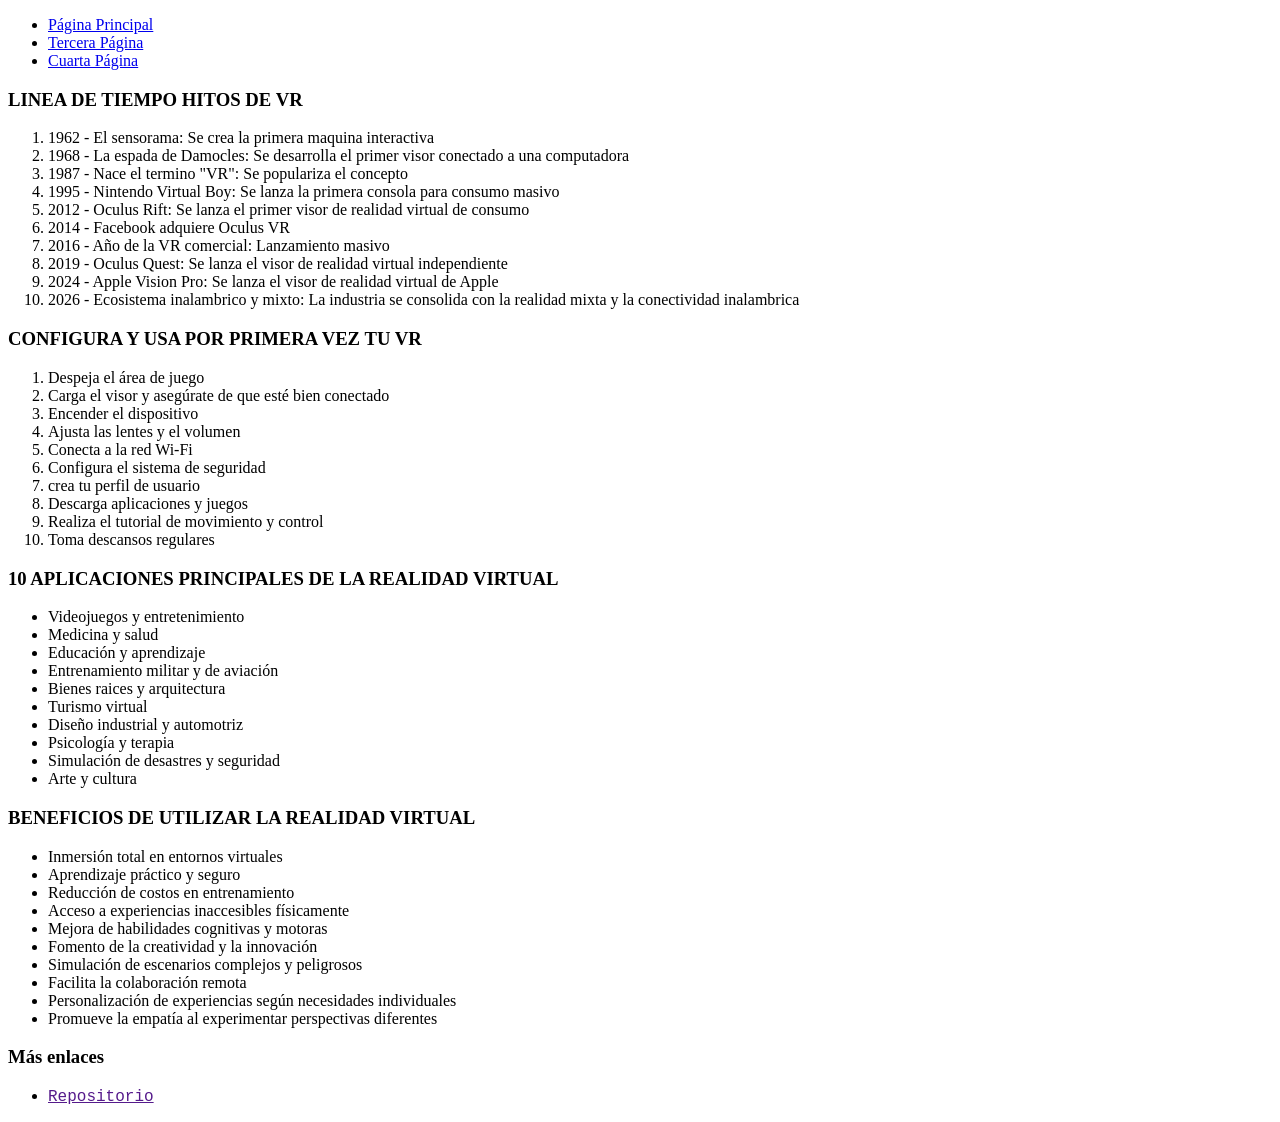
==== 2daPág.html @ 07d1a267 "Add files via upload" ====
<!DOCTYPE html>
<html lang="en">
<head>
    <meta charset="UTF-8">
    <meta name="viewport" content="width=device-width, initial-scale=1.0">
    <title>Listas</title>
</head>
<body>
  <nav>
      <header>
        <ul>
          <li><a href="index.html">Página Principal</a></li>
          <li><a href="3raPág.html">Tercera Página</a></li>
          <li><a href="4taPág.html">Cuarta Página</a></li>
        </ul>
      </header>
  </nav>
  <main>
    <article>
          <h3>LINEA DE TIEMPO HITOS DE VR</h3>
          <ol>
            <li>1962 - El sensorama: Se crea la primera maquina interactiva</li>
            <li>1968 - La espada de Damocles: Se desarrolla el primer visor conectado a una computadora</li>
            <li>1987 - Nace el termino "VR": Se populariza el concepto</li>
            <li>1995 - Nintendo Virtual Boy: Se lanza la primera consola para consumo masivo</li>
            <li>2012 - Oculus Rift: Se lanza el primer visor de realidad virtual de consumo</li>
            <li>2014 - Facebook adquiere Oculus VR</li>
            <li>2016 - Año de la VR comercial: Lanzamiento masivo</li>
            <li>2019 - Oculus Quest: Se lanza el visor de realidad virtual independiente</li>
            <li>2024 - Apple Vision Pro: Se lanza el visor de realidad virtual de Apple</li>
            <li>2026 - Ecosistema inalambrico y mixto: La industria se consolida con la realidad mixta y la conectividad inalambrica</li>
            </li>
          </ol>
          <h3>CONFIGURA Y USA POR PRIMERA VEZ TU VR</h3>
          <ol>
            <li>Despeja el área de juego</li>
            <li>Carga el visor y asegúrate de que esté bien conectado</li>
            <li>Encender el dispositivo</li>
            <li>Ajusta las lentes y el volumen</li>
            <li>Conecta a la red Wi-Fi</li>
            <li>Configura el sistema de seguridad</li>
            <li>crea tu perfil de usuario</li>
            <li>Descarga aplicaciones y juegos</li>
            <li>Realiza el tutorial de movimiento y control</li>
            <li>Toma descansos regulares</li>
          </ol>
        </article>
        <article>
          <h3>10 APLICACIONES PRINCIPALES DE LA REALIDAD VIRTUAL</h3>
            <ul>
              <li>Videojuegos y entretenimiento</li>
              <li>Medicina y salud</li>
              <li>Educación y aprendizaje</li>
              <li>Entrenamiento militar y de aviación</li>
              <li>Bienes raices y arquitectura</li>
              <li>Turismo virtual</li>
              <li>Diseño industrial y automotriz</li>
              <li>Psicología y terapia</li>
              <li>Simulación de desastres y seguridad</li>
              <li>Arte y cultura</li>
            </ul>
          <h3>BENEFICIOS DE UTILIZAR LA REALIDAD VIRTUAL</h3>
            <ul>
                <li>Inmersión total en entornos virtuales</li>
                <li>Aprendizaje práctico y seguro</li>
                <li>Reducción de costos en entrenamiento</li>
                <li>Acceso a experiencias inaccesibles físicamente</li>
                <li>Mejora de habilidades cognitivas y motoras</li>
                <li>Fomento de la creatividad y la innovación</li>
                <li>Simulación de escenarios complejos y peligrosos</li>
                <li>Facilita la colaboración remota</li>
                <li>Personalización de experiencias según necesidades individuales</li>
                <li>Promueve la empatía al experimentar perspectivas diferentes</li>
            </ul>
        </article>
        <article></article>
  </main>
</body>
<footer>
    <nav>
        <h3>Más enlaces</h3>
        <UL>
            <li><a style="font-family: 'Courier New', monospace;"
            href="">Repositorio</a></li>
        </UL>
    </nav>
</footer>
</html>
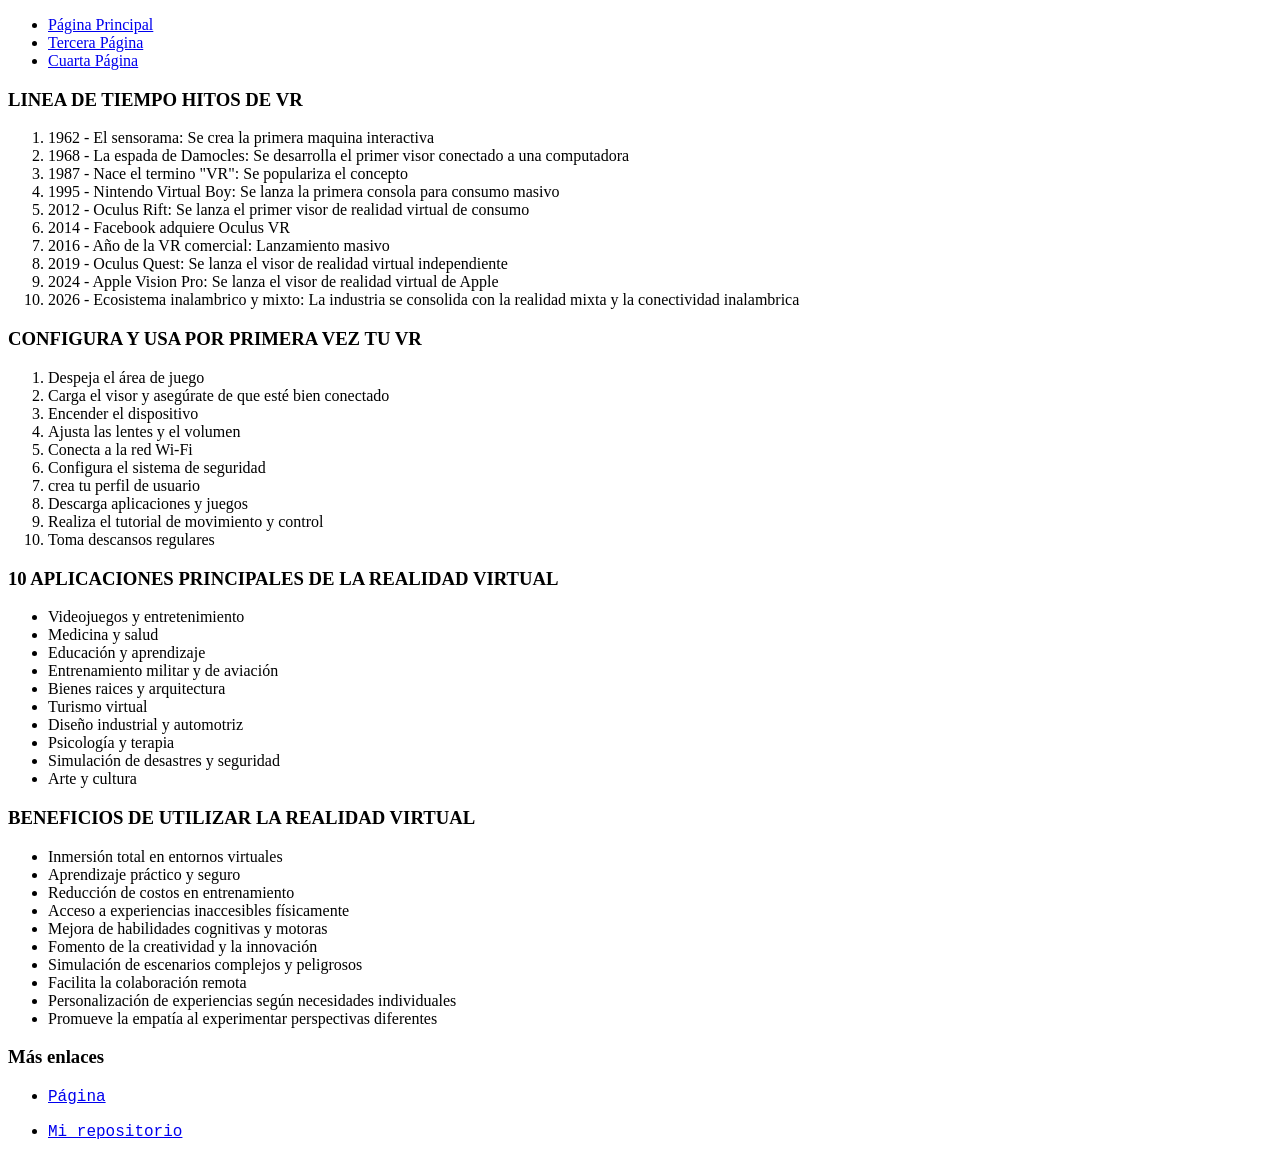
==== commit f3f966ad: "Repositorio añadido" ====
--- a/2daPág.html
+++ b/2daPág.html
@@ -81,7 +81,11 @@
         <h3>Más enlaces</h3>
         <UL>
             <li><a style="font-family: 'Courier New', monospace;"
-            href="">Repositorio</a></li>
+            href="https://jonnel9ramos.github.io/JonnelV2Ramos/">Página</a></li>
+        </UL>
+        <UL>
+            <li><a style="font-family: 'Courier New', monospace;"
+            href="https://github.com/Jonnel9Ramos/JonnelV2Ramos">Mi repositorio</a></li>
         </UL>
     </nav>
 </footer>
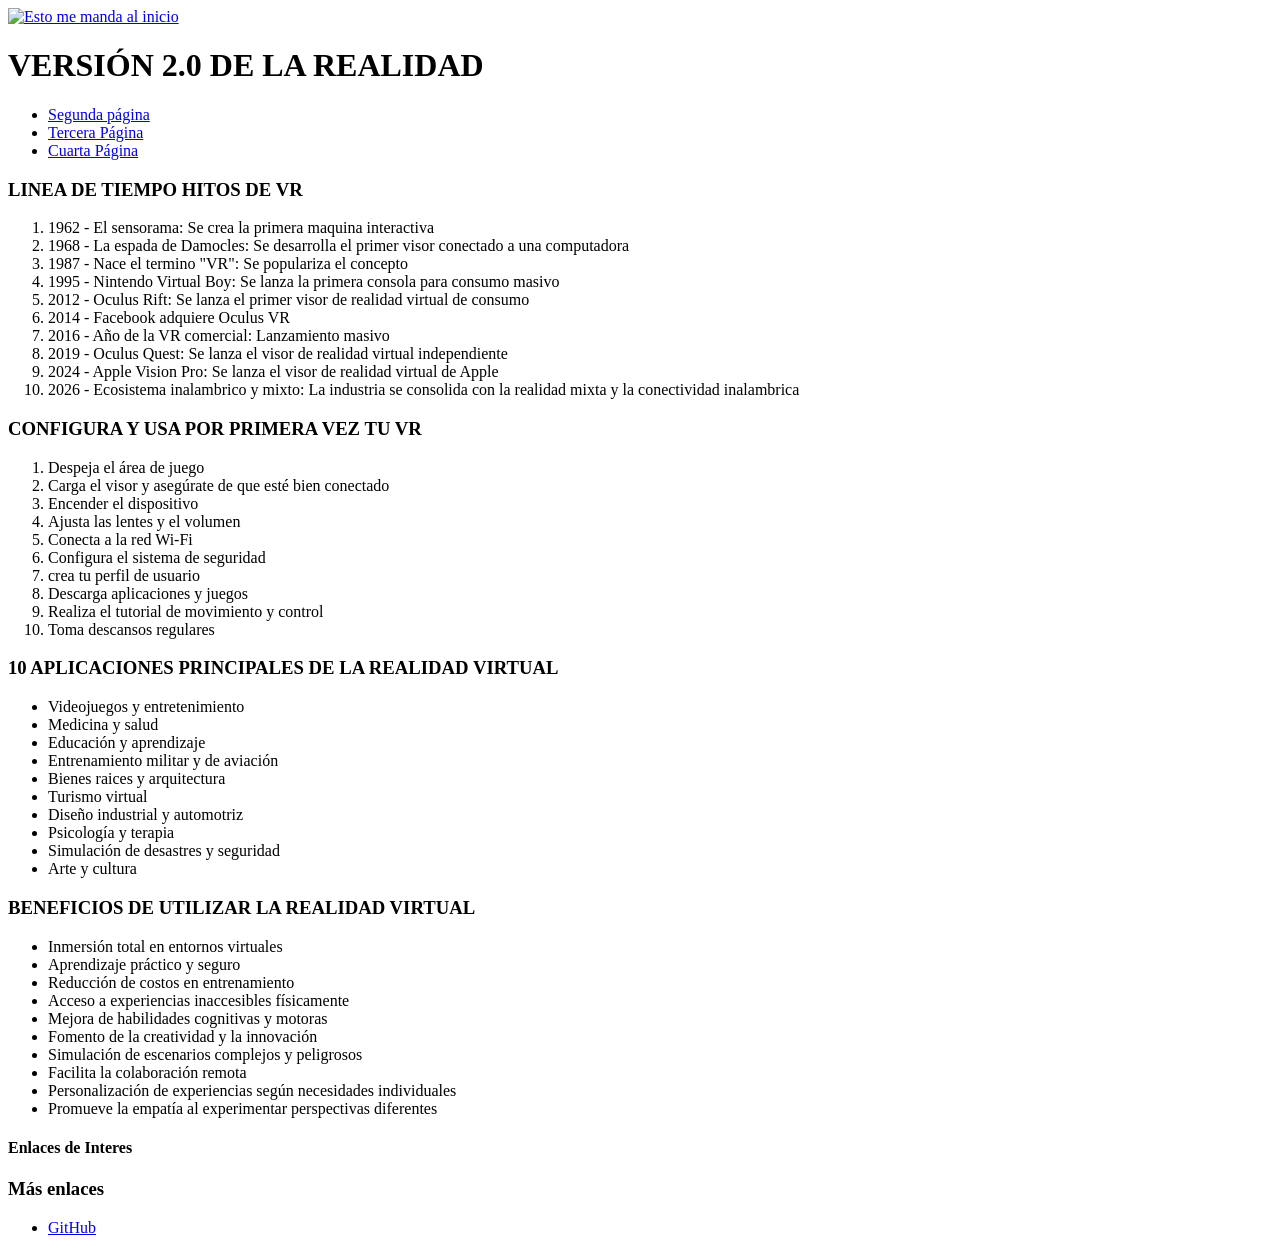
==== commit 4c852462: "Actualización listas" ====
--- a/2daPág.html
+++ b/2daPág.html
@@ -1,92 +1,121 @@
 <!DOCTYPE html>
-<html lang="en">
+<html lang="es">
 <head>
     <meta charset="UTF-8">
     <meta name="viewport" content="width=device-width, initial-scale=1.0">
-    <title>Listas</title>
+    <link rel="stylesheet" href="css/Se201.css">
+    <title>I.S.I Proyect</title>
 </head>
 <body>
-  <nav>
-      <header>
+    <header>
+        <a href="index.html">
+            <img src="imagenes/Icono.png" alt="Esto me manda al inicio">
+        </a>
+        <h1>VERSIÓN 2.0 DE LA REALIDAD</h1>
+    </header>
+    <nav>
         <ul>
-          <li><a href="index.html">Página Principal</a></li>
-          <li><a href="3raPág.html">Tercera Página</a></li>
-          <li><a href="4taPág.html">Cuarta Página</a></li>
+            <li>
+                <a href="2daPág.html">Segunda página</a>
+            </li>
+
+            <li>
+                <a href="3raPág.html">Tercera Página</a>
+            </li>
+
+            <li>
+                <a href="4taPág.html">Cuarta Página</a>
+            </li>
         </ul>
-      </header>
-  </nav>
-  <main>
-    <article>
-          <h3>LINEA DE TIEMPO HITOS DE VR</h3>
-          <ol>
-            <li>1962 - El sensorama: Se crea la primera maquina interactiva</li>
-            <li>1968 - La espada de Damocles: Se desarrolla el primer visor conectado a una computadora</li>
-            <li>1987 - Nace el termino "VR": Se populariza el concepto</li>
-            <li>1995 - Nintendo Virtual Boy: Se lanza la primera consola para consumo masivo</li>
-            <li>2012 - Oculus Rift: Se lanza el primer visor de realidad virtual de consumo</li>
-            <li>2014 - Facebook adquiere Oculus VR</li>
-            <li>2016 - Año de la VR comercial: Lanzamiento masivo</li>
-            <li>2019 - Oculus Quest: Se lanza el visor de realidad virtual independiente</li>
-            <li>2024 - Apple Vision Pro: Se lanza el visor de realidad virtual de Apple</li>
-            <li>2026 - Ecosistema inalambrico y mixto: La industria se consolida con la realidad mixta y la conectividad inalambrica</li>
-            </li>
-          </ol>
-          <h3>CONFIGURA Y USA POR PRIMERA VEZ TU VR</h3>
-          <ol>
-            <li>Despeja el área de juego</li>
-            <li>Carga el visor y asegúrate de que esté bien conectado</li>
-            <li>Encender el dispositivo</li>
-            <li>Ajusta las lentes y el volumen</li>
-            <li>Conecta a la red Wi-Fi</li>
-            <li>Configura el sistema de seguridad</li>
-            <li>crea tu perfil de usuario</li>
-            <li>Descarga aplicaciones y juegos</li>
-            <li>Realiza el tutorial de movimiento y control</li>
-            <li>Toma descansos regulares</li>
-          </ol>
-        </article>
-        <article>
-          <h3>10 APLICACIONES PRINCIPALES DE LA REALIDAD VIRTUAL</h3>
+    </nav>
+    <main>
+        <section>
+            <article>
+                <h3>LINEA DE TIEMPO HITOS DE VR</h3>
+                  <ol>
+                    <li>1962 - El sensorama: Se crea la primera maquina interactiva</li>
+                    <li>1968 - La espada de Damocles: Se desarrolla el primer visor conectado a una computadora</li>
+                    <li>1987 - Nace el termino "VR": Se populariza el concepto</li>
+                    <li>1995 - Nintendo Virtual Boy: Se lanza la primera consola para consumo masivo</li>
+                    <li>2012 - Oculus Rift: Se lanza el primer visor de realidad virtual de consumo</li>
+                    <li>2014 - Facebook adquiere Oculus VR</li>
+                    <li>2016 - Año de la VR comercial: Lanzamiento masivo</li>
+                    <li>2019 - Oculus Quest: Se lanza el visor de realidad virtual independiente</li>
+                    <li>2024 - Apple Vision Pro: Se lanza el visor de realidad virtual de Apple</li>
+                    <li>2026 - Ecosistema inalambrico y mixto: La industria se consolida con la realidad mixta y la conectividad inalambrica</li>
+                    </li>
+                  </ol>
+            </article>
+      
+            <article>
+                <h3>CONFIGURA Y USA POR PRIMERA VEZ TU VR</h3>
+                  <ol>
+                    <li>Despeja el área de juego</li>
+                    <li>Carga el visor y asegúrate de que esté bien conectado</li>
+                    <li>Encender el dispositivo</li>
+                    <li>Ajusta las lentes y el volumen</li>
+                    <li>Conecta a la red Wi-Fi</li>
+                    <li>Configura el sistema de seguridad</li>
+                    <li>crea tu perfil de usuario</li>
+                    <li>Descarga aplicaciones y juegos</li>
+                    <li>Realiza el tutorial de movimiento y control</li>
+                    <li>Toma descansos regulares</li>
+                  </ol>
+            </article>
+
+            <article>
+                  <h3>10 APLICACIONES PRINCIPALES DE LA REALIDAD VIRTUAL</h3>
+                    <ul>
+                      <li>Videojuegos y entretenimiento</li>
+                      <li>Medicina y salud</li>
+                      <li>Educación y aprendizaje</li>
+                      <li>Entrenamiento militar y de aviación</li>
+                      <li>Bienes raices y arquitectura</li>
+                      <li>Turismo virtual</li>
+                      <li>Diseño industrial y automotriz</li>
+                      <li>Psicología y terapia</li>
+                      <li>Simulación de desastres y seguridad</li>
+                      <li>Arte y cultura</li>
+                    </ul>
+            </article>
+
+            <article>
+                  <h3>BENEFICIOS DE UTILIZAR LA REALIDAD VIRTUAL</h3>
+                    <ul>
+                        <li>Inmersión total en entornos virtuales</li>
+                        <li>Aprendizaje práctico y seguro</li>
+                        <li>Reducción de costos en entrenamiento</li>
+                        <li>Acceso a experiencias inaccesibles físicamente</li>
+                        <li>Mejora de habilidades cognitivas y motoras</li>
+                        <li>Fomento de la creatividad y la innovación</li>
+                        <li>Simulación de escenarios complejos y peligrosos</li>
+                        <li>Facilita la colaboración remota</li>
+                        <li>Personalización de experiencias según necesidades individuales</li>
+                        <li>Promueve la empatía al experimentar perspectivas diferentes</li>
+                    </ul>
+            </article>
+
+        </section>
+        <aside>
+            <article>
+                <h4>Enlaces de Interes</h4>
+                <ul>
+                </ul>
+
+            </article>
+        </aside>
+    </main>
+    <footer>
+        <nav>
+            <h3>Más enlaces</h3>
             <ul>
-              <li>Videojuegos y entretenimiento</li>
-              <li>Medicina y salud</li>
-              <li>Educación y aprendizaje</li>
-              <li>Entrenamiento militar y de aviación</li>
-              <li>Bienes raices y arquitectura</li>
-              <li>Turismo virtual</li>
-              <li>Diseño industrial y automotriz</li>
-              <li>Psicología y terapia</li>
-              <li>Simulación de desastres y seguridad</li>
-              <li>Arte y cultura</li>
+                <li>
+                    <a href="https://github.com/">
+                        GitHub
+                    </a>
+                </li>
             </ul>
-          <h3>BENEFICIOS DE UTILIZAR LA REALIDAD VIRTUAL</h3>
-            <ul>
-                <li>Inmersión total en entornos virtuales</li>
-                <li>Aprendizaje práctico y seguro</li>
-                <li>Reducción de costos en entrenamiento</li>
-                <li>Acceso a experiencias inaccesibles físicamente</li>
-                <li>Mejora de habilidades cognitivas y motoras</li>
-                <li>Fomento de la creatividad y la innovación</li>
-                <li>Simulación de escenarios complejos y peligrosos</li>
-                <li>Facilita la colaboración remota</li>
-                <li>Personalización de experiencias según necesidades individuales</li>
-                <li>Promueve la empatía al experimentar perspectivas diferentes</li>
-            </ul>
-        </article>
-        <article></article>
-  </main>
+        </nav>
+    </footer>
 </body>
-<footer>
-    <nav>
-        <h3>Más enlaces</h3>
-        <UL>
-            <li><a style="font-family: 'Courier New', monospace;"
-            href="https://jonnel9ramos.github.io/JonnelV2Ramos/">Página</a></li>
-        </UL>
-        <UL>
-            <li><a style="font-family: 'Courier New', monospace;"
-            href="https://github.com/Jonnel9Ramos/JonnelV2Ramos">Mi repositorio</a></li>
-        </UL>
-    </nav>
-</footer>
-</html>+</html>
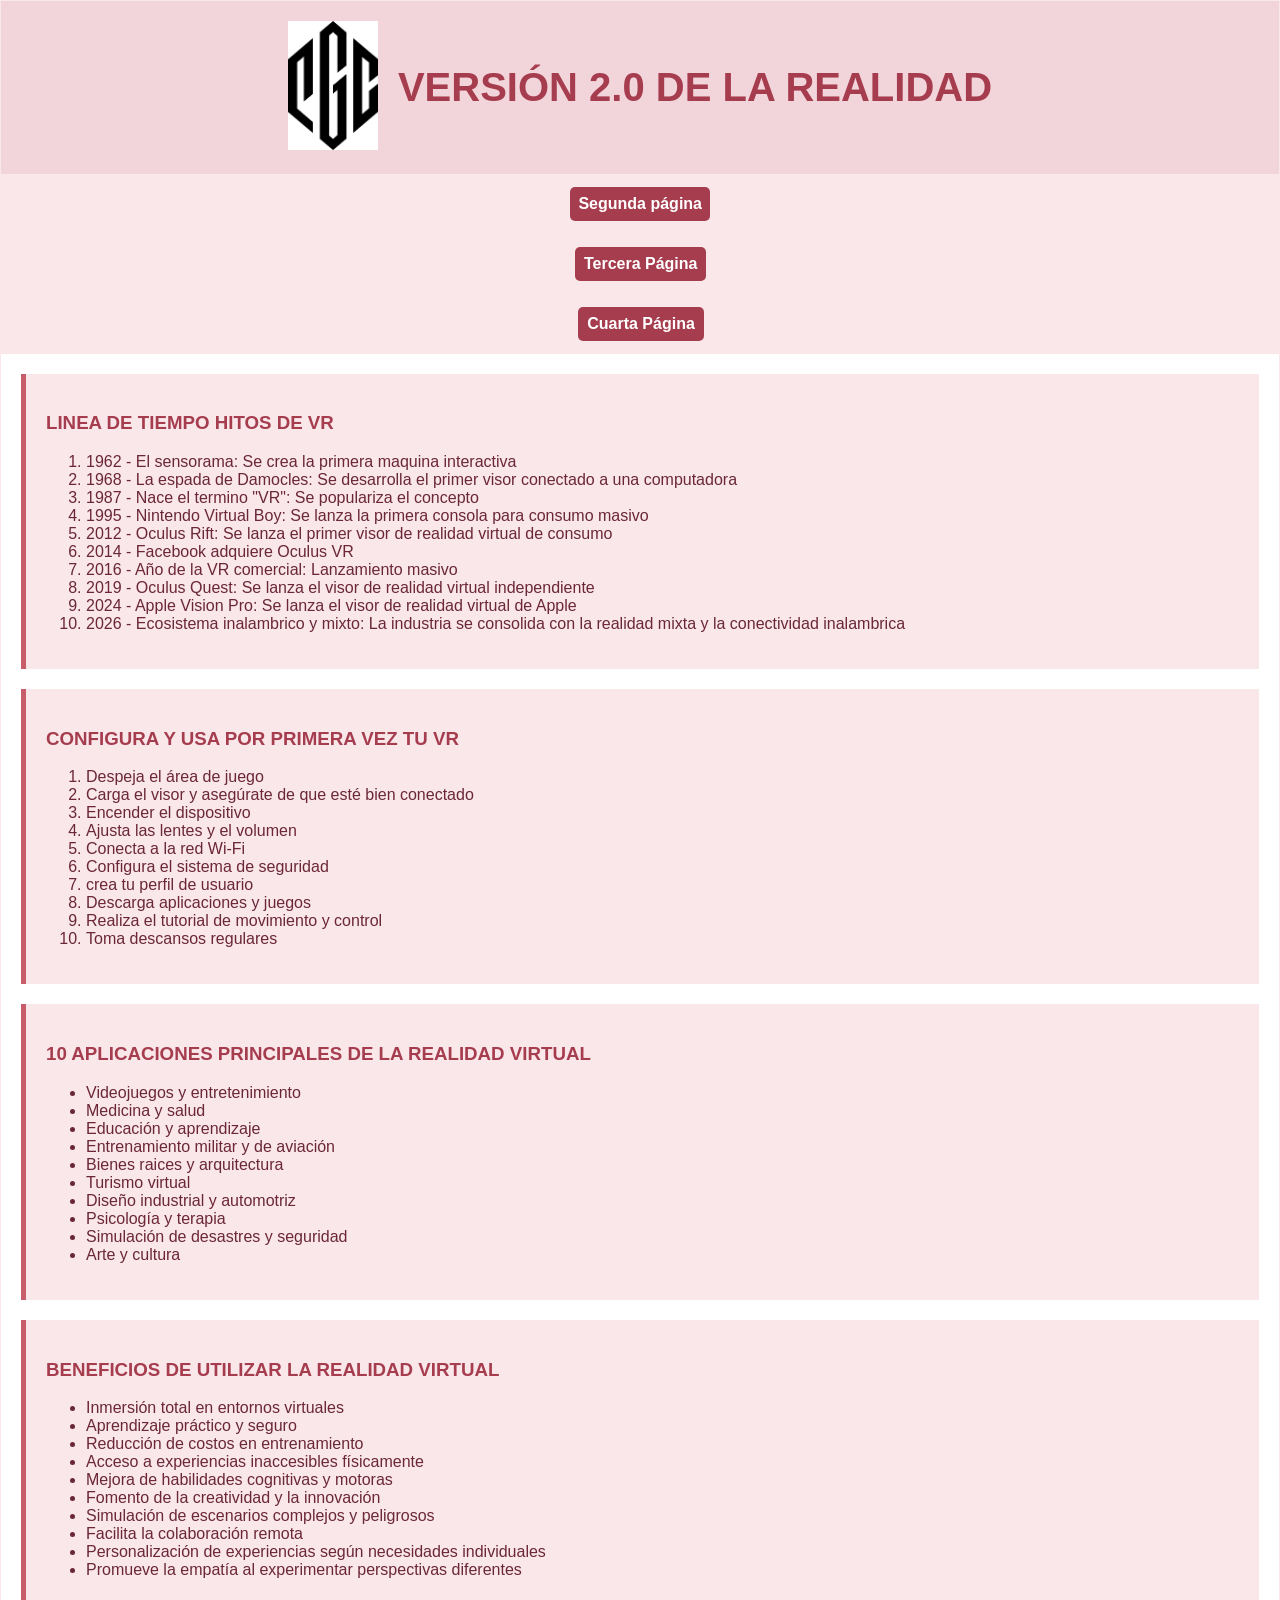
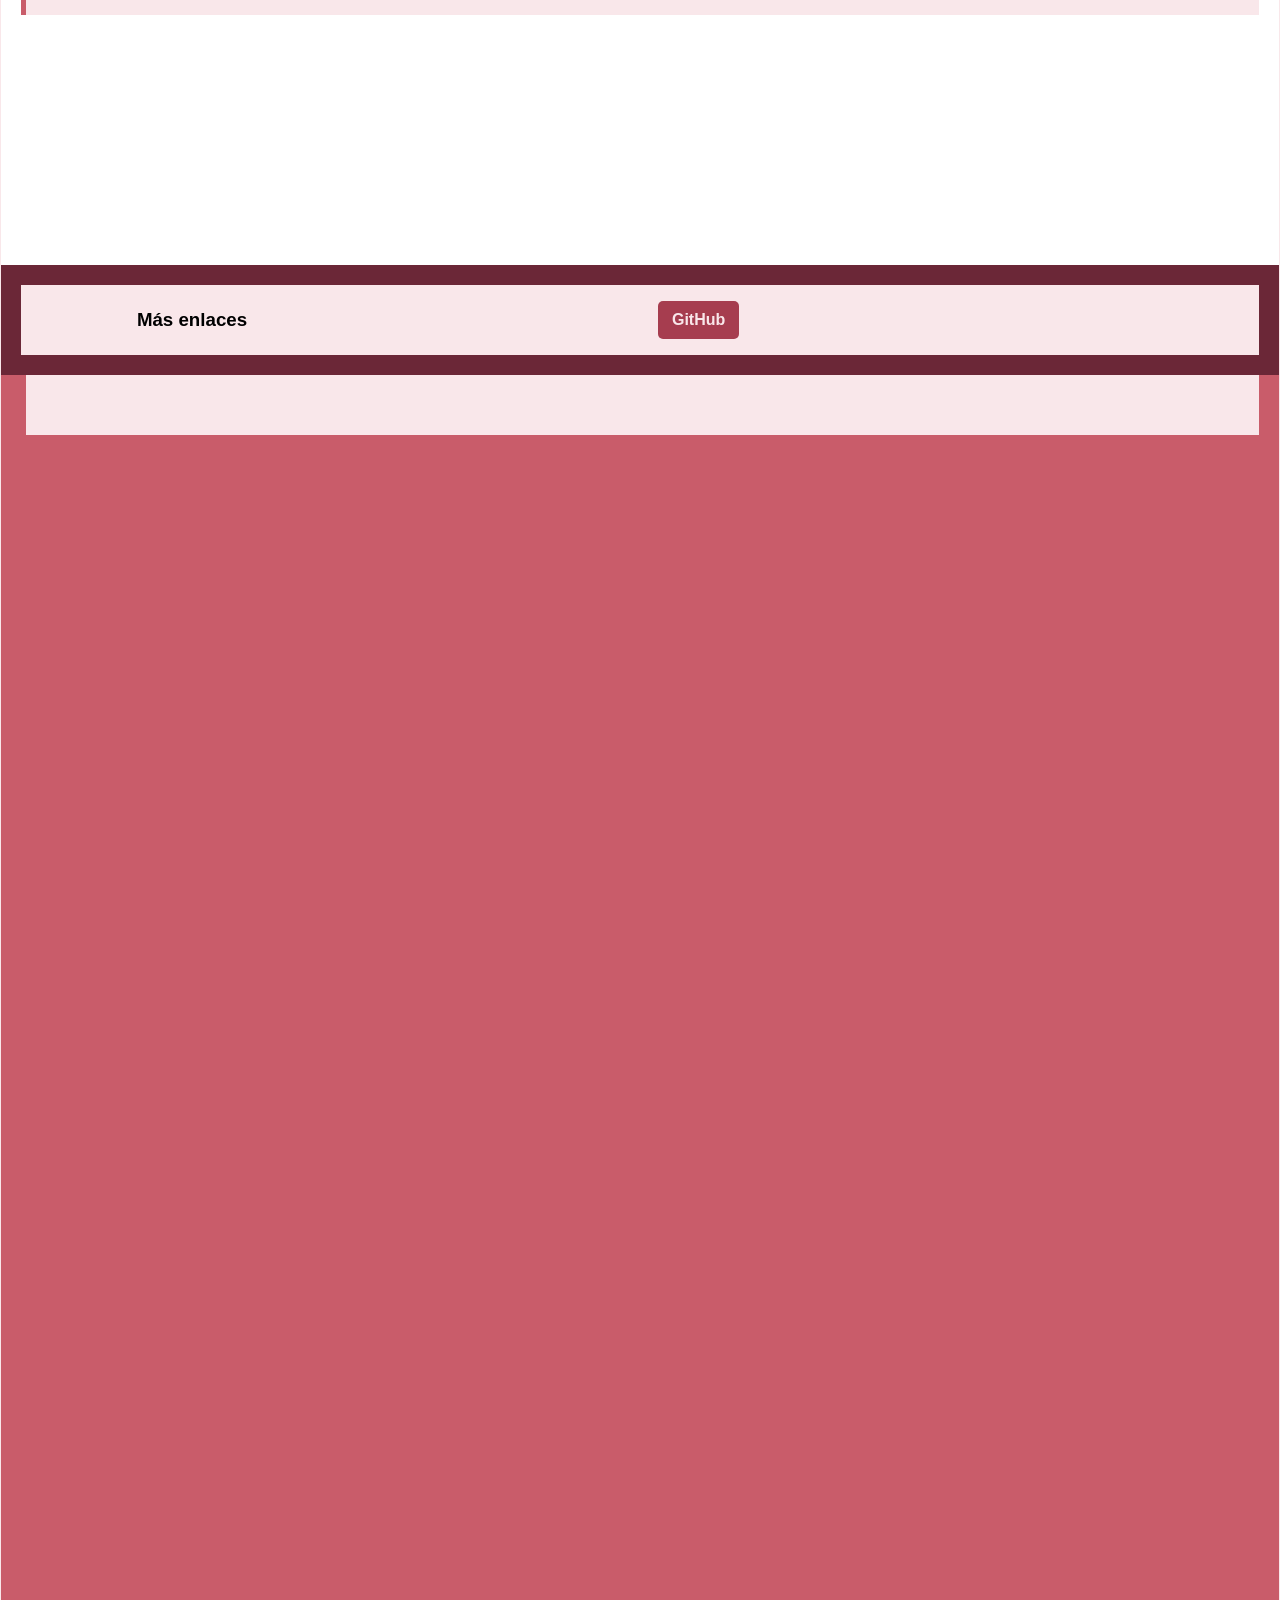
==== commit 1bd70bcd: "Segunda correción en Imagenes" ====
--- a/2daPág.html
+++ b/2daPág.html
@@ -9,7 +9,7 @@
 <body>
     <header>
         <a href="index.html">
-            <img src="imagenes/Icono.png" alt="Esto me manda al inicio">
+            <img src="Imagenes/Icono.png" alt="Esto me manda al inicio">
         </a>
         <h1>VERSIÓN 2.0 DE LA REALIDAD</h1>
     </header>
--- a/css/Se201.css
+++ b/css/Se201.css
@@ -0,0 +1,264 @@
+/*
+   COLORES PARA LA PÁGINA
+   #6B2737  Rojo oscuro
+   #A63D4F  Rojo principal
+   #F9E7EA  Rojo claro
+   #C95C6A  Rojo medio
+   #F2D5DA  Rojo grisáceo
+   #FFFFFF  Blanco
+*/
+
+* {
+    box-sizing: border-box;
+    color: #6B2737;
+    font-family: Verdana, Geneva, Tahoma, sans-serif;
+}
+
+body {
+    margin: 1px;
+    display: grid;
+    background-color: #F9E7EA;
+
+    grid-template-columns: 3fr 1fr;
+    grid-template-rows: auto auto 1fr auto;
+
+    grid-template-areas:
+        "header header"
+        "nav nav"
+        "main aside"
+        "footer footer";
+
+    min-height: 100vh;
+}
+
+/* HEADER */
+
+header {
+    grid-area: header;
+    display: flex;
+
+    justify-content: center;
+    align-items: center;
+
+    gap: 20px;
+    padding: 20px;
+
+    background-color: #FFFFFF;
+}
+
+header h1 {
+    margin: 0;
+    font-size: 40px;
+    color: #A63D4F;
+}
+
+header img {
+    width: 90px;
+    height: auto;
+
+    transition: all 0.9s ease;
+}
+
+header img:hover {
+    transform: scale(1.1);
+}
+
+/* NAVEGACIÓN */
+
+nav {
+    grid-area: nav;
+    display: flex;
+
+    justify-content: center;
+    padding: 5px;
+
+    background-color: #F9E7EA;
+}
+
+nav ul {
+    display: flex;
+    justify-content: center;
+    gap: 20px;
+
+    margin: 0;
+    padding: 0;
+    list-style: none;
+}
+
+nav a {
+    display: block;
+
+    width: 15vw;
+    margin: 8px;
+    padding: 8px;
+
+    text-align: center;
+    text-decoration: none;
+
+    background-color: #A63D4F;
+    color: #FFFFFF;
+
+    font-weight: bold;
+    border-radius: 5px;
+
+    transition: all 0.9s ease;
+}
+
+nav a:hover {
+    color: #FFFFFF;
+    background-color: #C95C6A;
+
+    transform: scale(1.08);
+
+    border-radius: 8px;
+}
+
+/* MAIN */
+
+main {
+    grid-area: main;
+    background-color: #F2D5DA;
+}
+
+section {
+    padding: 20px;
+    height: 100%;
+
+    background-color: #FFFFFF;
+}
+
+article {
+    min-height: 150px;
+
+    padding: 20px;
+    margin-bottom: 20px;
+
+    background-color: #F9E7EA;
+    border-left: 5px solid #C95C6A;
+}
+
+article h2 {
+    color: #A63D4F;
+}
+
+article h3 {
+    color: #A63D4F;
+}
+
+article p {
+    line-height: 1.6;
+}
+
+article img {
+    display: block;
+    width: 50%;
+    height: auto;
+    margin: 15px auto;
+}
+
+/* ASIDE */
+
+aside {
+    grid-area: aside;
+
+    padding: 20px;
+
+    color: #FFFFFF;
+
+    background-color: #C95C6A;
+
+    min-height: 100%;
+}
+
+aside h4 {
+    color: #FFFFFF;
+}
+
+aside p,
+aside li {
+    color: #FFFFFF;
+}
+
+/* FOOTER */
+
+footer {
+    grid-area: footer;
+
+    padding: 20px;
+
+    background-color: #6B2737;
+
+    text-align: center;
+}
+
+footer h3,
+footer h4 {
+    color: #000000;
+}
+
+footer ul {
+    display: flex;
+
+    justify-content: center;
+
+    gap: 20px;
+
+    list-style: none;
+}
+
+footer a {
+    text-decoration: none;
+
+    padding: 10px;
+
+    color: #F9E7EA;
+}
+
+footer a:hover {
+    color: #E58A96;
+
+    text-decoration: underline;
+}
+
+/* DISEÑO RESPONSIVE */
+@media (max-width: 1280px) {
+
+    body {
+        grid-template-columns: 1fr;
+
+        grid-template-areas:
+            "header"
+            "nav"
+            "main"
+            "aside"
+            "footer";
+
+        text-align: justify;
+    }
+
+    header {
+        align-items: center;
+
+        background-color: #F2D5DA;
+    }
+
+    nav ul {
+        width: 70vw;
+
+        flex-direction: column;
+
+        align-items: center;
+
+        gap: 10px;
+    }
+
+    nav a {
+        width: 90%;
+    }
+
+    footer ul {
+        flex-direction: column;
+
+        gap: 10px;
+    }
+}
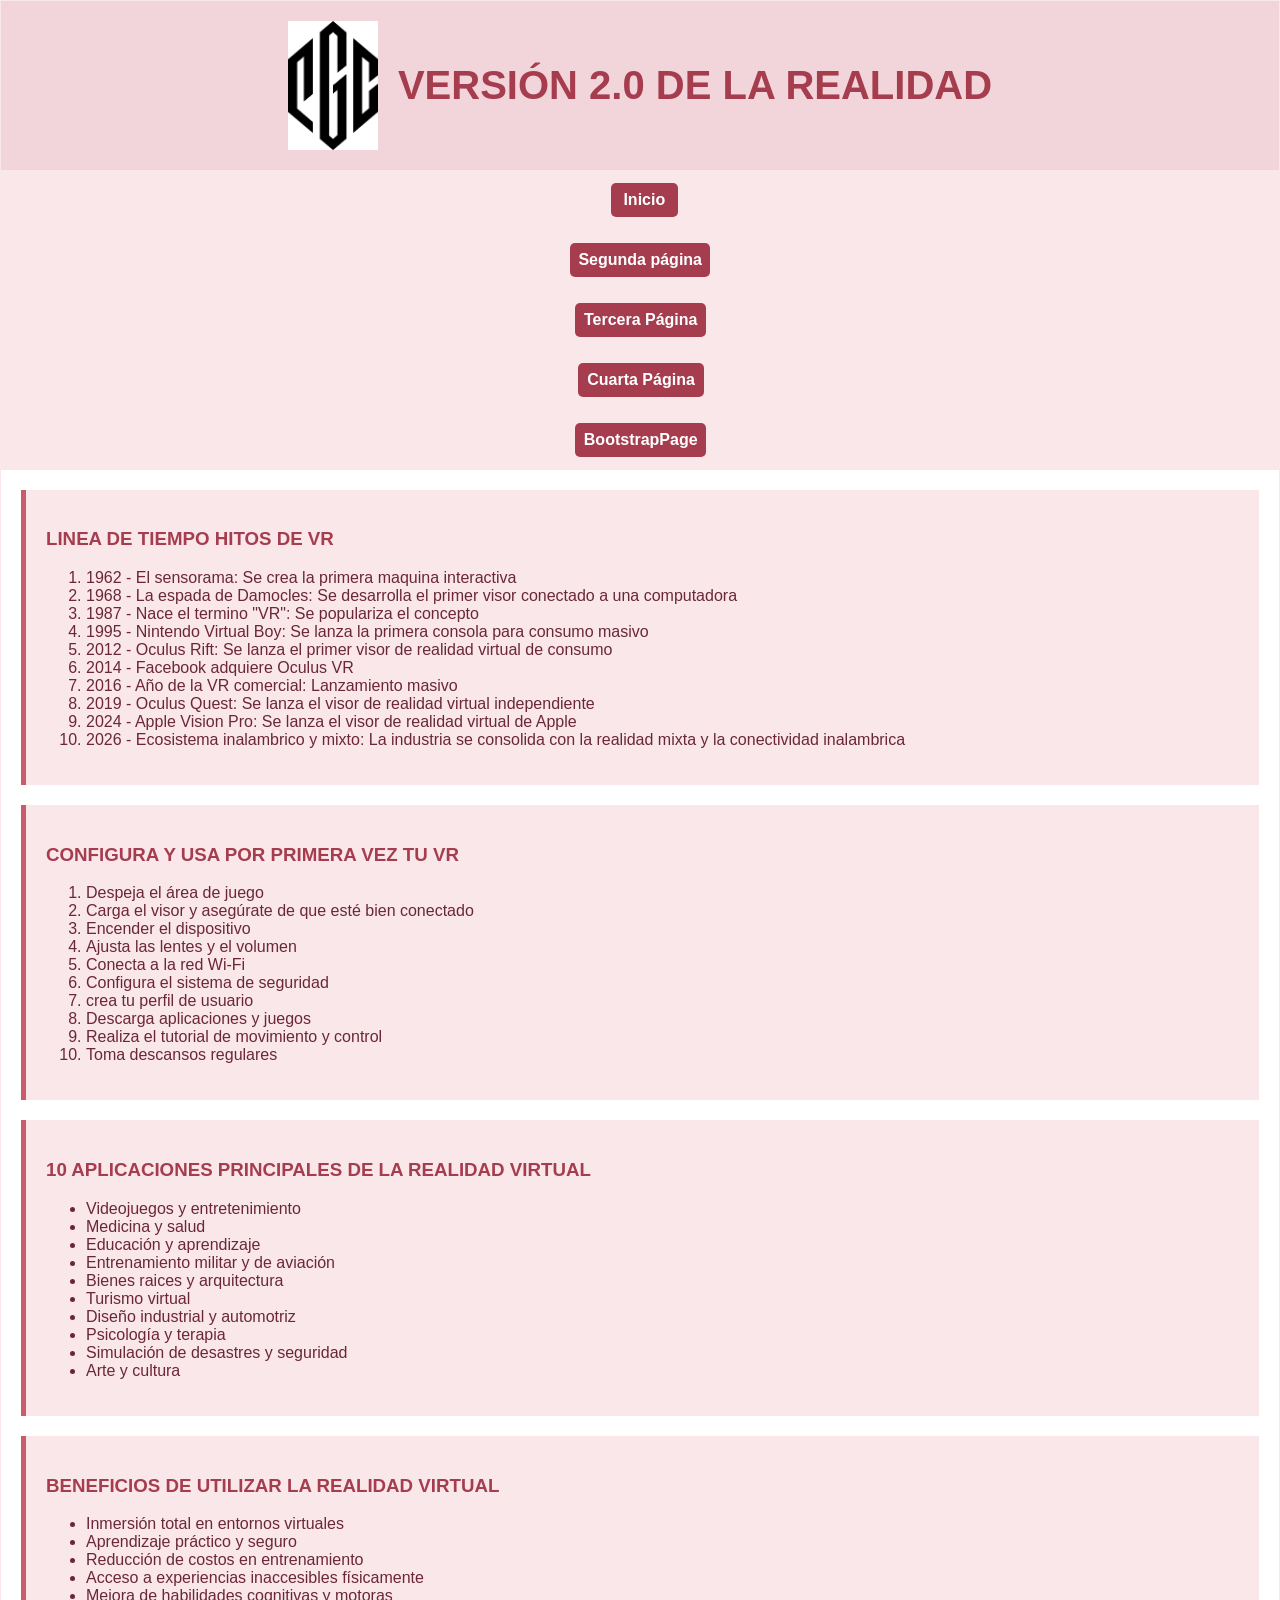
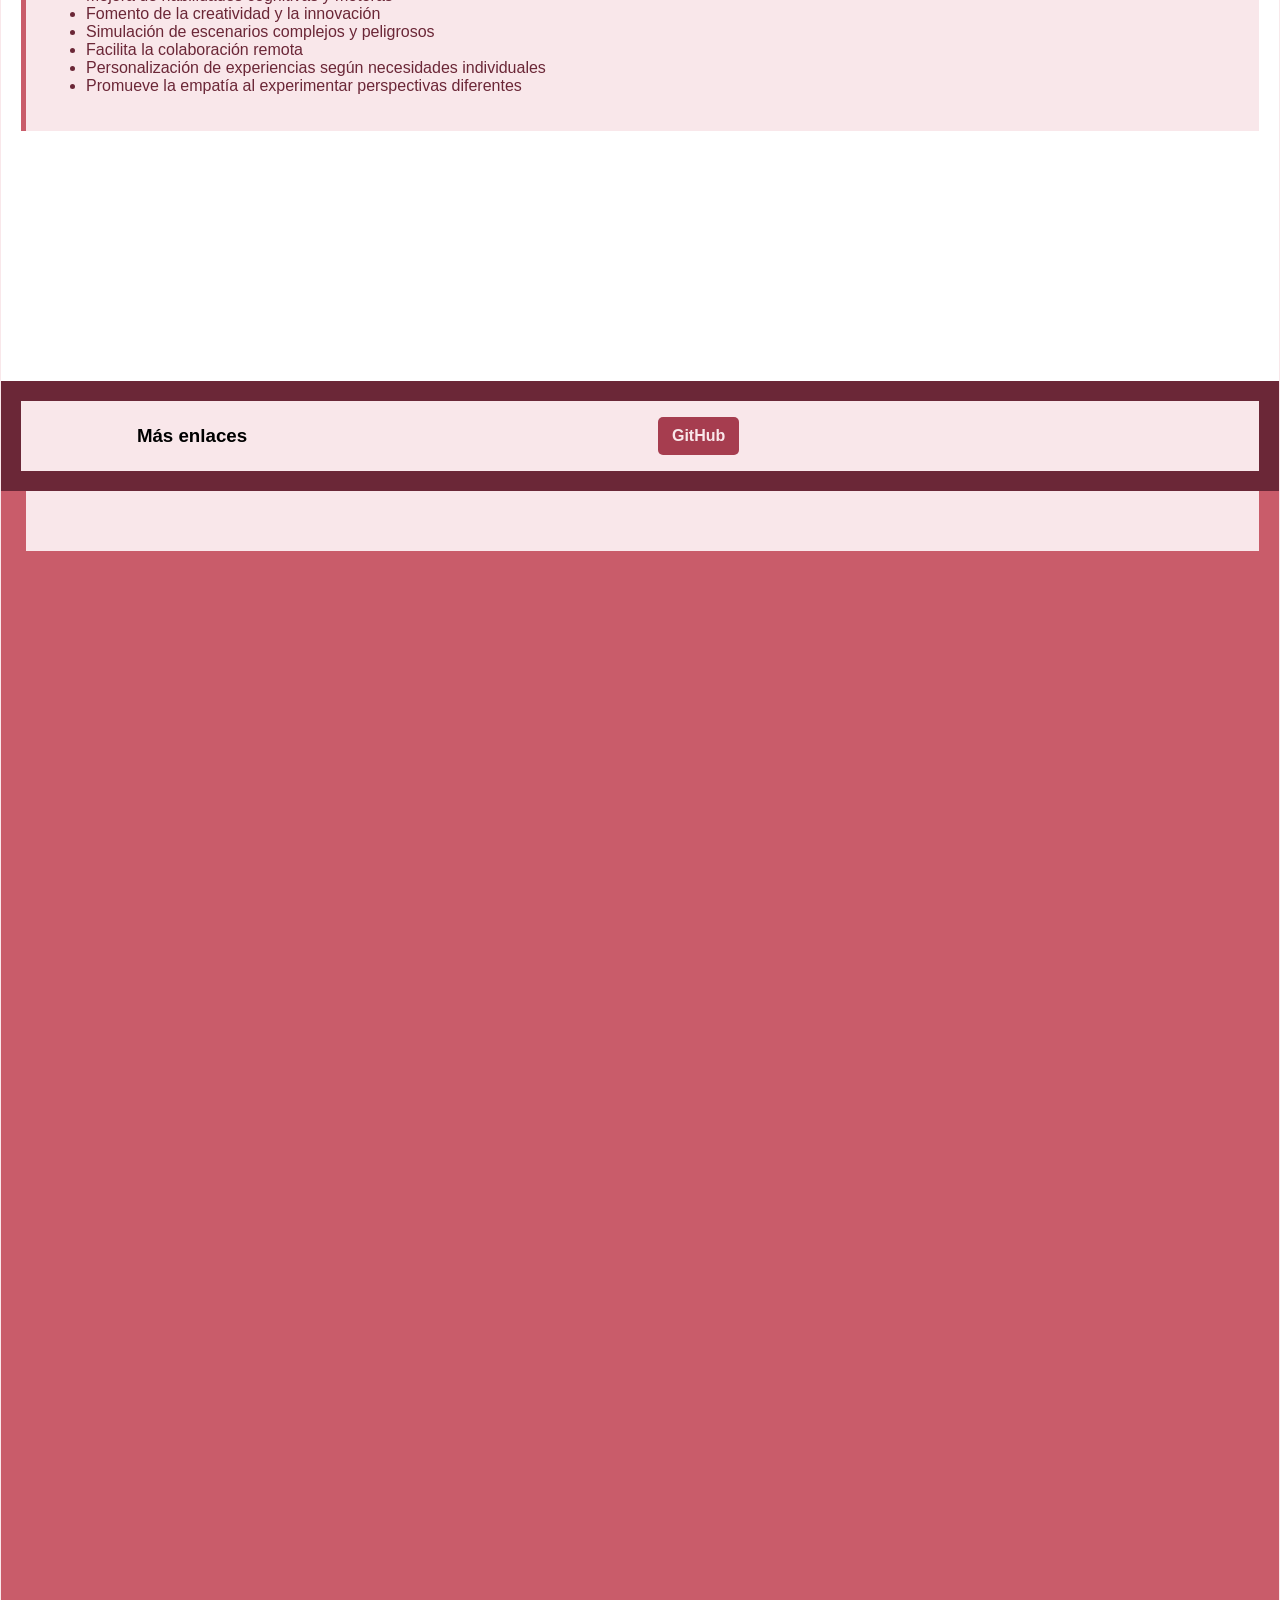
==== commit d08c521c: "Adicion de la tarea 3 y boton inicio." ====
--- a/2daPág.html
+++ b/2daPág.html
@@ -8,13 +8,14 @@
 </head>
 <body>
     <header>
-        <a href="index.html">
             <img src="Imagenes/Icono.png" alt="Esto me manda al inicio">
-        </a>
         <h1>VERSIÓN 2.0 DE LA REALIDAD</h1>
     </header>
     <nav>
         <ul>
+            <li>
+                <a href="index.html">Inicio</a>
+            </li>
             <li>
                 <a href="2daPág.html">Segunda página</a>
             </li>
@@ -25,6 +26,9 @@
 
             <li>
                 <a href="4taPág.html">Cuarta Página</a>
+            </li>
+            <li>
+                <a href="BootstrapPage.html">BootstrapPage</a>
             </li>
         </ul>
     </nav>
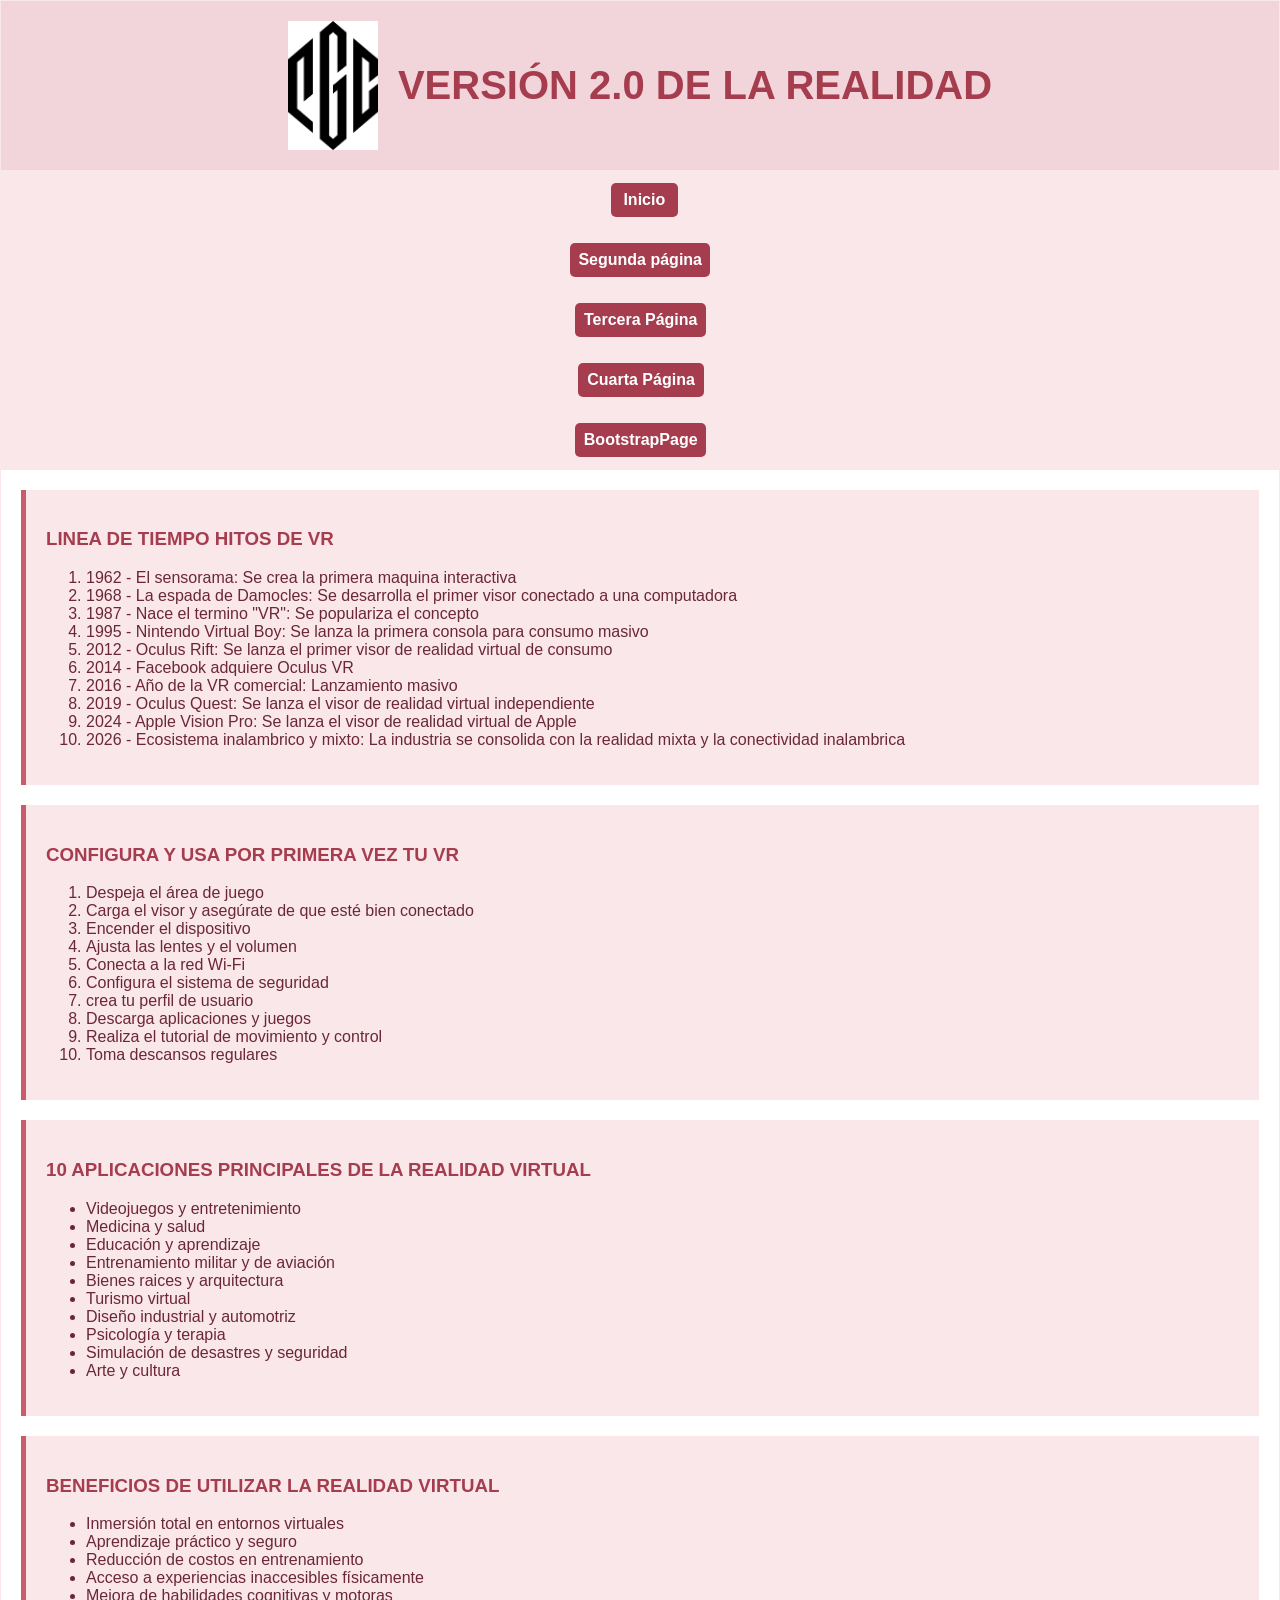
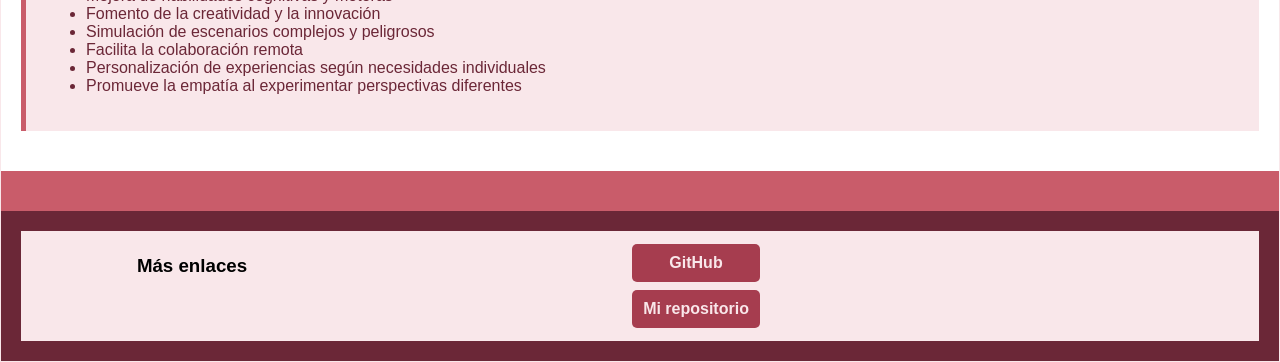
==== commit 0bc9b6c7: "Correción errores" ====
--- a/2daPág.html
+++ b/2daPág.html
@@ -100,16 +100,11 @@
             </article>
 
         </section>
-        <aside>
-            <article>
-                <h4>Enlaces de Interes</h4>
-                <ul>
-                </ul>
-
-            </article>
-        </aside>
     </main>
-    <footer>
+<aside>
+            
+</aside>
+<footer>
         <nav>
             <h3>Más enlaces</h3>
             <ul>
@@ -117,9 +112,12 @@
                     <a href="https://github.com/">
                         GitHub
                     </a>
+                    <a href="https://github.com/Jonnel9Ramos/JonnelV2Ramos">
+                        Mi repositorio
+                    </a>
                 </li>
             </ul>
         </nav>
-    </footer>
+</footer>
 </body>
 </html>
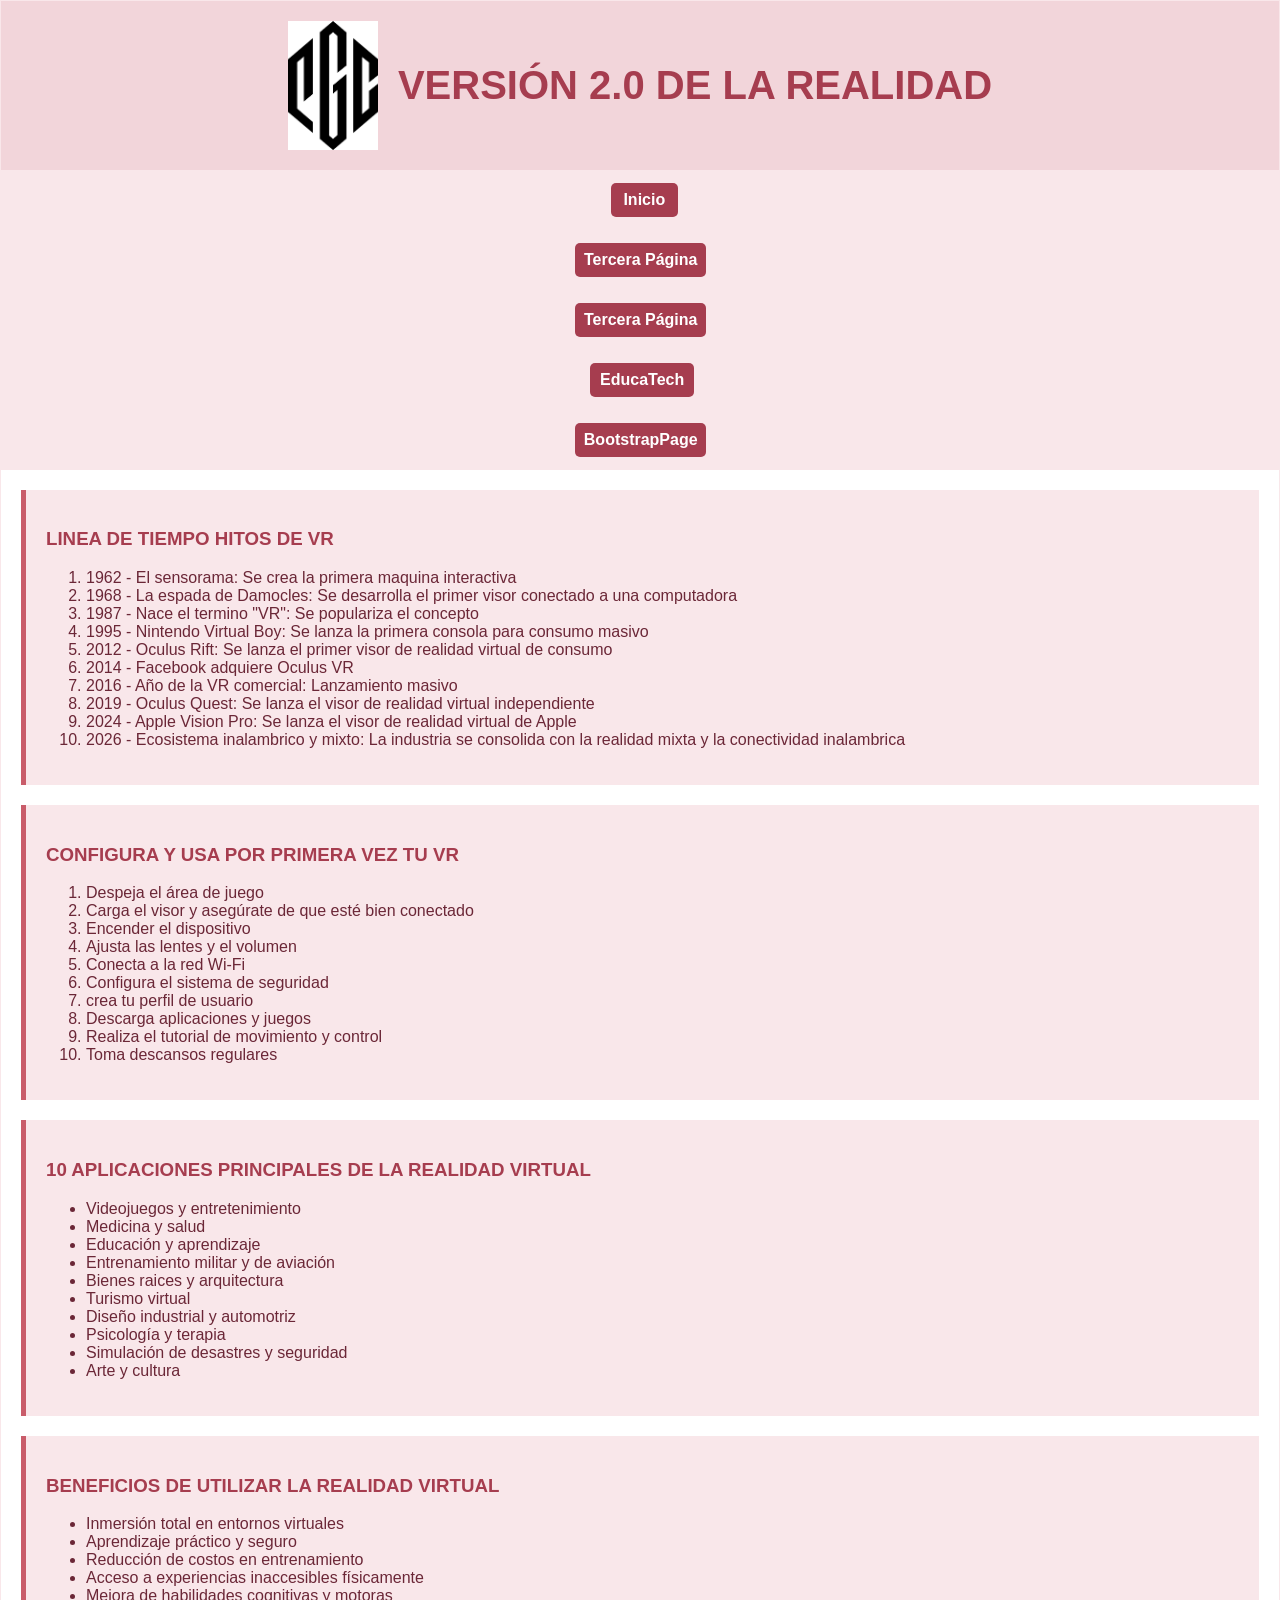
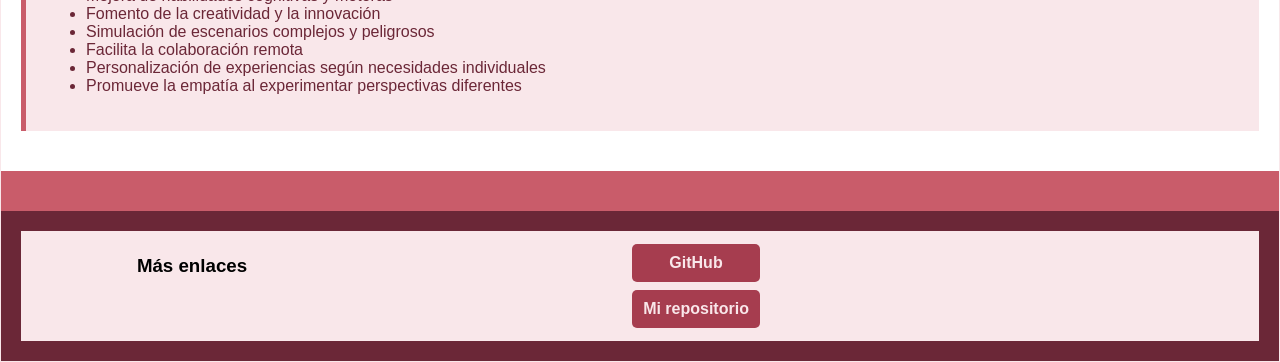
==== commit b1264543: "mas correcionees" ====
--- a/2daPág.html
+++ b/2daPág.html
@@ -17,7 +17,7 @@
                 <a href="index.html">Inicio</a>
             </li>
             <li>
-                <a href="2daPág.html">Segunda página</a>
+                <a href="2daPág.html">Tercera Página</a>
             </li>
 
             <li>
@@ -25,7 +25,7 @@
             </li>
 
             <li>
-                <a href="4taPág.html">Cuarta Página</a>
+                <a href="4taPág.html">EducaTech</a>
             </li>
             <li>
                 <a href="BootstrapPage.html">BootstrapPage</a>
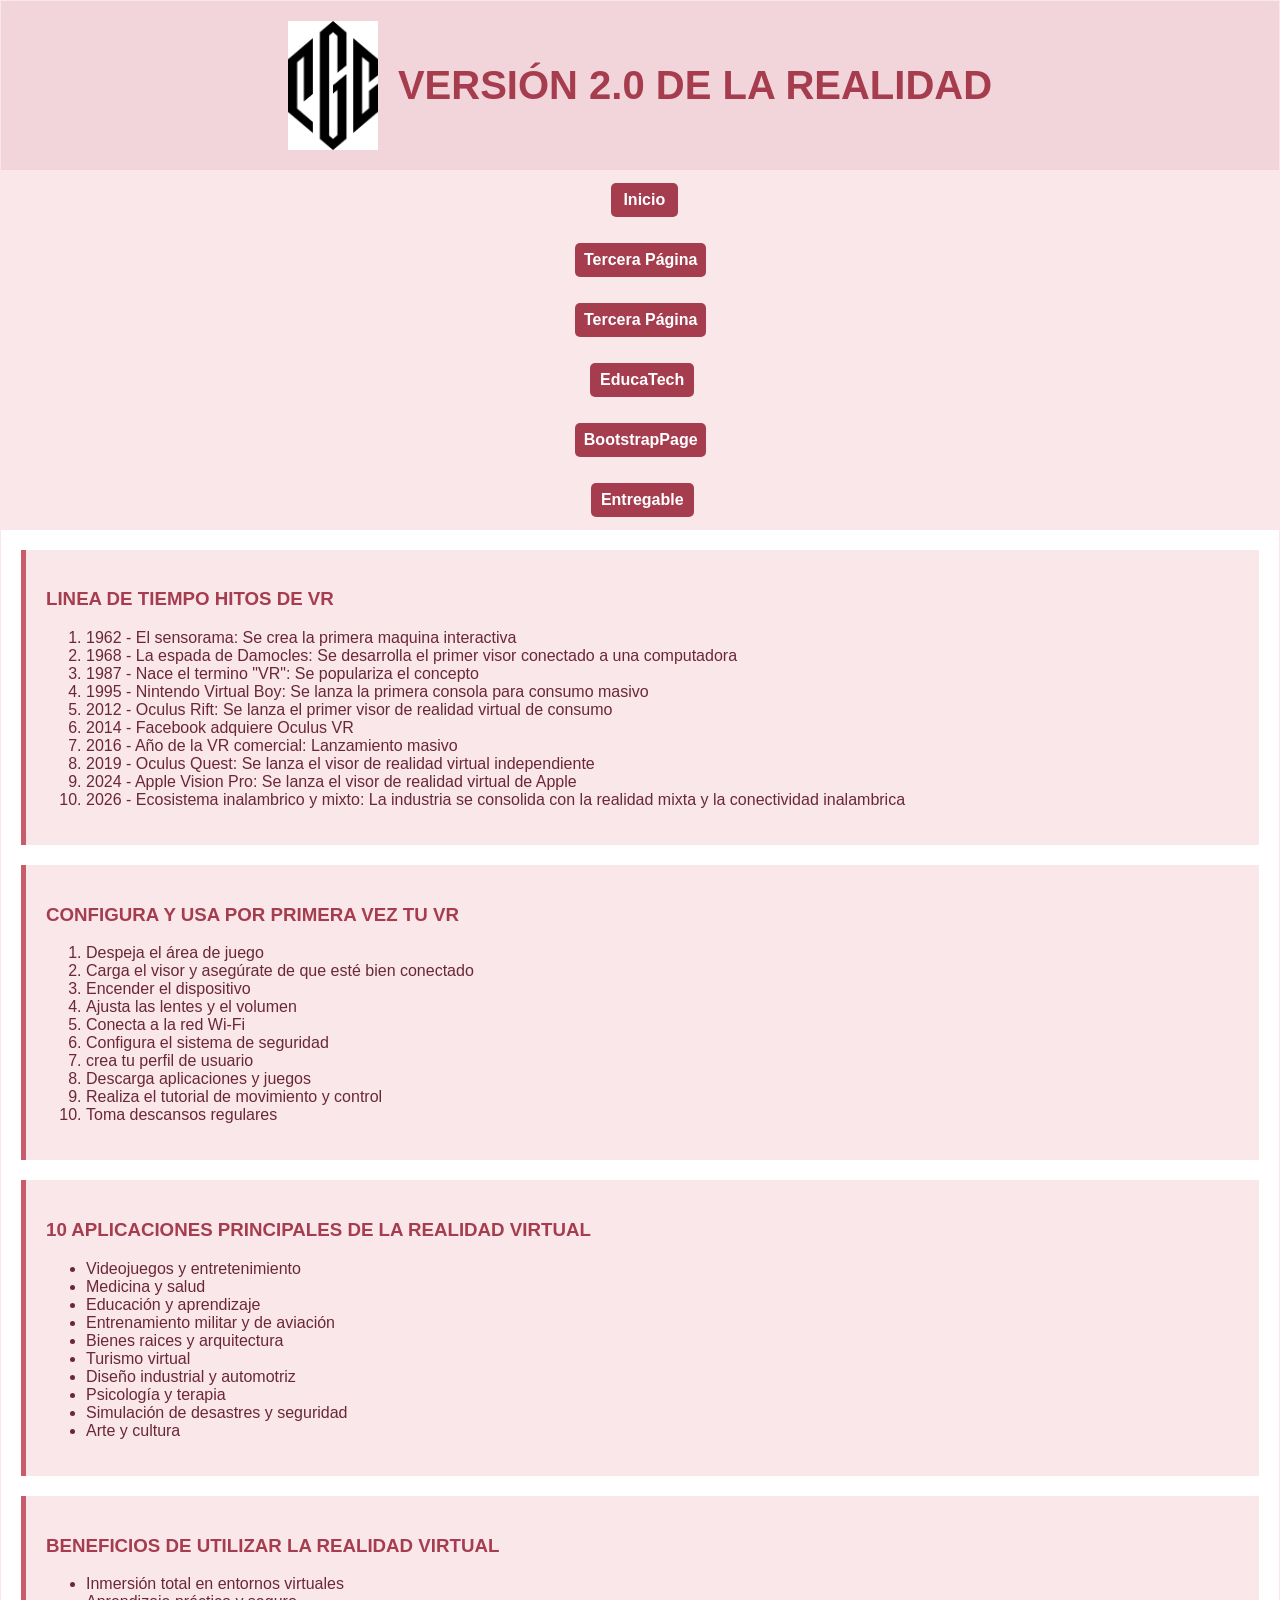
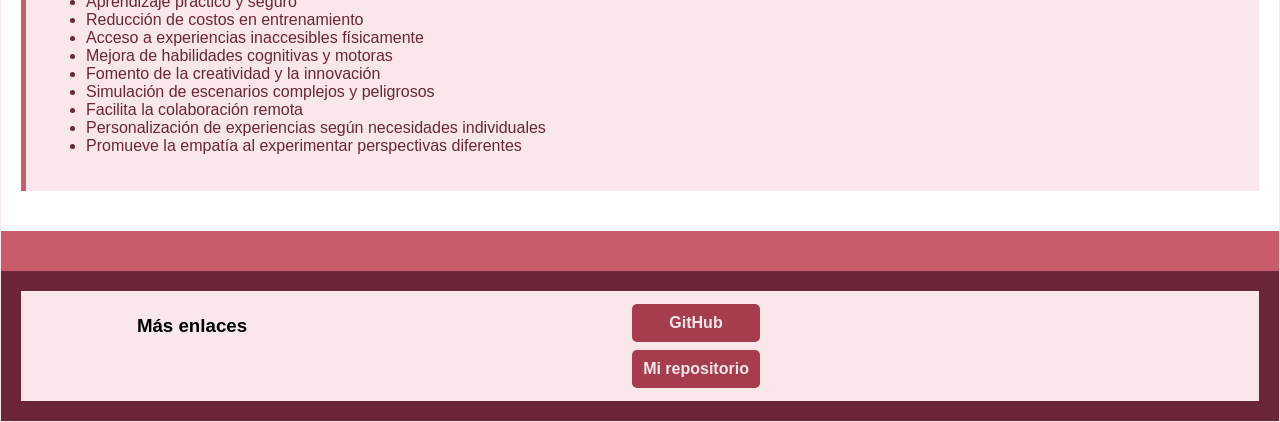
==== commit 1fb626d4: "Adicion del entregable" ====
--- a/2daPág.html
+++ b/2daPág.html
@@ -29,6 +29,9 @@
             </li>
             <li>
                 <a href="BootstrapPage.html">BootstrapPage</a>
+            </li>
+            <li>
+                <a href="EducaTech.html">Entregable</a>
             </li>
         </ul>
     </nav>
